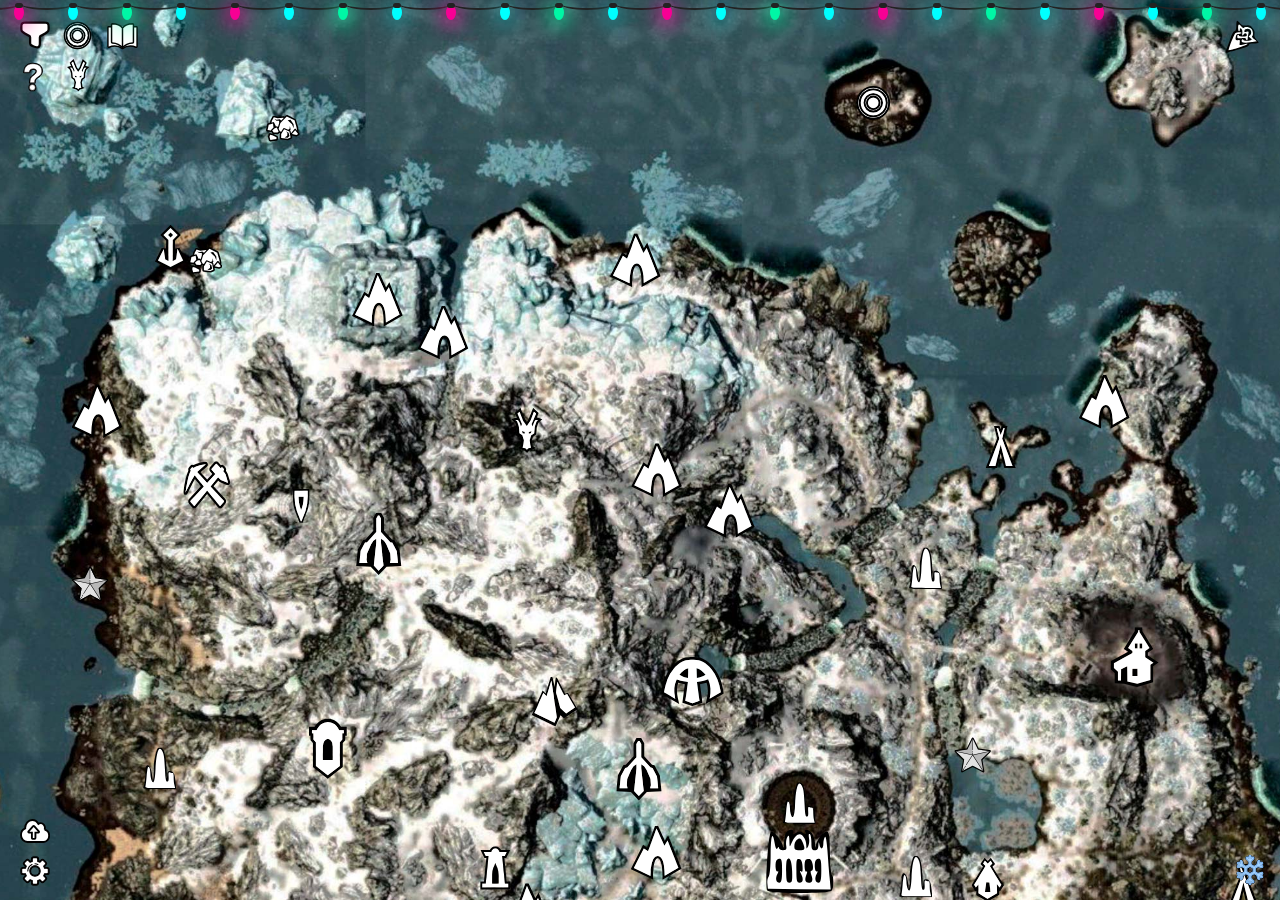
==== solstheim.html @ a3f0414f "." ====
<!DOCTYPE html>
<html lang="en">
	<head>
		<meta charset="UTF-8" />
		<meta name="viewport" content="width=device-width, initial-scale=1.0" />
		<title>RFAB map Solstheim</title>
		<link rel="icon" href="image/fvc/map4.svg" type="image/svg+xml" />
		<link href="style.css" rel="stylesheet" type="text/css" />
	</head>
	<body>
		<!-- GARLAND START -->
		<ul class="lightrope">
			<li></li>
			<li></li>
			<li></li>
			<li></li>
			<li></li>
			<li></li>
			<li></li>
			<li></li>
			<li></li>
			<li></li>
			<li></li>
			<li></li>
			<li></li>
			<li></li>
			<li></li>
			<li></li>
			<li></li>
			<li></li>
			<li></li>
			<li></li>
			<li></li>
			<li></li>
			<li></li>
			<li></li>
			<li></li>
			<li></li>
			<li></li>
			<li></li>
			<li></li>
			<li></li>
			<li></li>
			<li></li>
			<li></li>
			<li></li>
			<li></li>
			<li></li>
			<li></li>
			<li></li>
			<li></li>
			<li></li>
			<li></li>
			<li></li>
		</ul>
		<!-- GARLAND END -->

		<!-- MAP-LINK START -->
		<div class="map-link">
			<a href="index.html">
				<a href="index.html">
					<img src="image/ui/To_Skyrim_e.svg" />
				</a>
			</a>
		</div>
		<!-- MAP-LINK END -->

		<!-- FILTER START -->
		<div class="filter-wrap">
			<div class="filter-button close">
				<img src="image/ui/filterClose.svg" class="filter-close-icon" style="display: none" />
				<img src="image/ui/filterOpen.svg" class="filter-open-icon" style="display: none" />
			</div>
			<ul class="filter-list">
				<div class="filter-list-wrap">
					<li class="filter-item" data-filter-type-sols="stal">
						<img src="image/ui/lode.svg" />
					</li>
					<li class="filter-item filter-item--roc" data-filter-type-sols="roc">
						<img src="image/icon/Standing_Stones_e.svg" />
					</li>
					<li class="filter-item" data-filter-type-sols="book">
						<img src="image/ui/book.svg" />
					</li>
					<li class="filter-item" data-filter-type-sols="boss">
						<img src="image/ui/skull.svg" />
					</li>
				</div>
				<li class="filter-item" data-filter-type-sols="bandit">Бандиты <span lblue>30</span></li>
				<li class="filter-item" data-filter-type-sols="riek">Риклинги <span lblue>30</span></li>
				<li class="filter-item" data-filter-type-sols="ash">
					Порождения <br />пепла <span> <span lblue>30</span></span>
				</li>
				<li class="filter-item" data-filter-type-sols="magic">
					Маги<span> <span lblue>30</span>-<span lblue>40</span></span>
				</li>
				<li class="filter-item" data-filter-type-sols="dwemer">
					Двемеры <span> <span lblue>30</span>-<span lblue>40</span></span>
				</li>
				<li class="filter-item" data-filter-type-sols="draugry">
					Драугры <span> <span lblue>30</span>-<span lblue>50</span></span>
				</li>
				<li class="filter-item" data-filter-type-sols="priests">
					Драконьи <br />жрецы <span> <span lblue>50</span>-<span lblue>60</span></span>
				</li>
				<li class="filter-item" data-filter-type-sols="dragon">
					Драконы <span> <span lblue>60</span></span>
				</li>
				<div class="filter-list-wrap filter-list-wrap--bottom">
					<li class="filter-item" data-filter-type-sols="set"><img src="image/ui/set.svg" /></li>
					<li class="filter-item" data-filter-type-sols="word"><img src="image/ui/word.svg" /></li>
				</div>
			</ul>
		</div>
		<!-- FILTER END -->

		<!-- PATH START -->
		<div class="path-wrap">
			<div class="path-button close">
				<img src="image/icon/circle2.svg" class="path-close-icon" style="display: none" />
				<img src="image/icon/circle2_red.svg" class="path-open-icon" style="display: none" />
			</div>
			<ul class="path-list"></ul>
		</div>
		<!-- PATH END -->

		<!-- BOOKS START -->
		<div class="books-wrap">
			<div class="books-button close">
				<img src="image/ui/book.svg" class="books-close-icon" />
			</div>
			<div class="wrap-list">
				<ul class="books-list"></ul>
				<ul class="books-list-descr"></ul>
			</div>
		</div>
		<!-- BOOKS END -->

		<!-- DRAGON START -->
		<div class="dragon-wrap">
			<div class="dragon-button close">
				<img src="image/icon/Dragon.svg" class="dragon-close-icon" />
			</div>
			<div class="wrap-list">
				<ul class="dragon-list"></ul>
				<ul class="dragon-list-descr"></ul>
			</div>
		</div>
		<!-- DRAGON END -->

		<!-- ADD-PATH START -->
		<div class="add-path add-path--button">
			<img src="image/ui/drop_zone2.svg" class="icon-add-path" />
		</div>
		<div class="add-path add-path--modal">
			<div class="modal close">
				<h3 class="modal_title">Загрузить путь</h3>
				<div class="modal_drop-zone">
					<label>
						<input type="file" />
						<img src="image/ui/drop_zone.svg" class="icon-drop-zone" />
						<span class="zone-description"><span>Выберите фаил</span> или перетащите его сюда</span>
					</label>
				</div>
			</div>
			<div class="add-path_modal_bg"></div>
		</div>
		<!-- ADD-PATH END -->

		<!-- MODAL-QUESTION START -->
		<div class="link-video scale-icon">
			<img src="image/ui/question.svg" class="icon-link-video" />
		</div>
		<div class="modal-question close">
			<div class="modal-question-body">
				<ul class="features-list">
					<li class="features-list_items features-list_items--img">
						<h2><q llblue>Фильтры</q></h2>
						<div class="img-wrap">
							<span><img src="image/ui/dollar.svg" /><span>Социалка</span></span>
							<span><img src="image/ui/star.svg" /><span>Квесты</span></span>
							<span><img src="image/ui/bag.svg" /><span>Ценности</span></span>
							<span><img src="image/ui/skull.svg" /><span>Боссы</span></span>
							<span><img src="image/ui/Town.svg" /><span>Торговцы</span></span>
							<span><img src="image/ui/set.svg" /><span>Сеты</span></span>
							<span><img src="image/ui/bottle.svg" /><span>Превосходки</span></span>
							<span><img src="image/ui/word.svg" /><span>Крики</span></span>
							<span><img src="image/ui/lode.svg" /><span>Сталгрим</span></span>
							<span><img src="image/icon/Standing_Stones_e.svg" style="width: 25px" /><span>Камни</span></span>
							<span><img src="image/ui/book.svg" /><span>Книги</span></span>
						</div>
					</li>
					<li class="modal-question-title">Функции</li>
					<li class="features-list_items">
						<q llred>Отметить</q> зачищенные локации - <span white class="underline">двойной щелчок</span> или
						<span white class="underline">зажатие кнопки</span> мыши.
					</li>
					<li class="features-list_items">
						<q llblue>Копирование</q> заголовка, описания, координат, типа иконки и id через <span white class="underline">контекстное</span> меню
						локации.
					</li>
					<li class="features-list_items features-list_items--icon-big">
						<q llblue>Описание</q> всех видов драконов - иконка <img src="image/icon/Dragon.svg" /> (левый верхний угол карты).
					</li>
					<li class="features-list_items features-list_items--icon-small">
						<q llblue>Выбор</q> фильтра в меню <img src="image/ui/filterClose.svg" /> (левый верхний угол карты).
					</li>
					<li class="features-list_items features-list_items--icon-small">
						<q llgreen>Выбор</q> маршрута в меню <img src="image/icon/circle2.svg" /> (левый верхний угол карты).
					</li>
					<li class="features-list_items">
						<q llgreen>Создание</q> маршрута через <span white class="underline">контекстное</span> меню карты (правая кнопка мышки).
					</li>
					<li class="features-list_items">
						<q llgreen>Удаление</q> выбранного маршрута через <span white class="underline">контекстное</span> меню в списке маршрутов.
					</li>
					<li class="features-list_items">
						<q llgreen>Скачивание</q> файла выбранного маршрута через <span white class="underline">контекстное</span> меню в списке маршрутов.
					</li>
					<li class="features-list_items features-list_items--icon-small">
						<q llgreen>Загрузка</q> файла маршрута с помощью кнопки <img src="image/ui/drop_zone.svg" /> в нижнем углу карты.
					</li>
					<li class="features-list_items">
						<q red>Удаление</q> <span white class="underline">ВСЕХ</span> маршрутов или <span white class="underline">ВСЕХ</span> отмеченных локаций
						<span white class="underline">конкретной</span> карты через настройки.
					</li>
					<li class="features-list_items">
						<span white>Изменить</span> размер интерфейса можно с помощью масштабирования <span white class="underline">страницы браузера</span>.
					</li>
				</ul>
				<a class="button-link-video" href="https://youtu.be/_YOT0f5Ll2w" target="_blank" rel="noopener noreferrer">Видео инструкция</a>
				<span class="modal-question-report">
					<q lred>ВНИМАНИЕ</q>! Если вы обнаружите ошибки локаций, <br />
					то отправьте сообщение в дискорд "egor1496" или "hate1496".
					<a class="button-link-video" href="https://youtu.be/_YOT0f5Ll2w?t=84" target="_blank" rel="noopener noreferrer">Инструкция</a>
				</span>
			</div>
			<div class="modal-question-bg"></div>
		</div>
		<!-- MODAL-QUESTION END -->

		<!-- SETTINGS START -->
		<div class="settings scale-icon">
			<img src="image/ui/settings.svg" class="icon-settings" />
		</div>
		<div class="modal-settings close">
			<div class="modal-settings-body">
				<div class="modal-settings-title">Настройки</div>
				<div class="modal-settings-button">
					<button class="clear-path scale">Удалить ВСЕ маршруты Solstheim</button>
				</div>
				<div class="modal-settings-button">
					<button class="clear-clean scale">Очистить отметки локаций Solstheim</button>
				</div>
				<input type="checkbox" class="dev-mode" />
			</div>
			<div class="modal-settings-bg"></div>
		</div>
		<!-- SETTINGS END -->

		<!-- MODAL-MARKER START -->
		<div class="modal-marker modal-wrap close">
			<div class="modal">
				<div class="title"></div>
				<div class="description"></div>
				<div class="more-info">
					<ui class="list-info"> </ui>
				</div>
			</div>
		</div>
		<!-- MODAL-MARKER END -->

		<!-- ACCEPT-MODAL START -->
		<div class="accept-modal-wrap close">
			<div class="accept-modal">
				<button class="yes">Сохранить</button>
				<button class="no">Отменить</button>
			</div>
		</div>
		<!-- ACCEPT-MODAL END -->

		<!-- CONTEXT START -->
		<div class="context-wrap">
			<div class="context"></div>
		</div>
		<!-- CONTEXT END -->

		<!-- CANVAS START -->
		<div class="canvas-wrap"><canvas id="canvas" width="1160" height="550" data-type="solstheim"></canvas></div>
		<!-- CANVAS END -->

		<!-- DONAT START -->
		<div class="donat">
			<img src="image/ui/snow.svg" class="icon-donat" />
			<iframe
				class="frame close"
				src="https://yoomoney.ru/quickpay/fundraise/button?billNumber=1kHXGwOMYwE.231116&"
				width="180"
				height="50"
				frameborder="0"
				allowtransparency="true"
				scrolling="no"
			></iframe>
		</div>
		<!-- DONAT END -->
	</body>
	<script src="libs/jquery.js"></script>
	<script src="libs/jquery.mousewheel.min.js"></script>
	<script src="libs/fabric.js"></script>

	<script src="js/stats.js"></script>

	<script src="js/global.js"></script>

	<script src="js/utility/canvas.js"></script>
	<script src="js/utility/else.js"></script>

	<script src="js/handlerMarkers.js"></script>

	<script src="js/markers/markersSkyrim.js"></script>
	<script src="js/markers/pathSkyrim.js"></script>
	<script src="js/markers/markersSolstheim.js"></script>
	<script src="js/markers/pathSolstheim.js"></script>

	<script src="js/content/dragonList.js"></script>
	<script src="js/content/bookList.js"></script>

	<script src="js/modal/descriptionModal.js"></script>
	<script src="js/modal/contextModal.js"></script>
	<script src="js/modal/saveModal.js"></script>
	<script src="js/modal/loadPathModal.js"></script>

	<script src="js/createMarkers.js"></script>
	<script src="js/createPath.js"></script>
	<script src="js/createMap.js"></script>

	<script src="js/handlerContext.js"></script>
	<script src="js/ui.js"></script>
</html>
---- style.css ----
@-moz-keyframes spin {
  100% { -moz-transform: rotate(360deg); }
}
@-webkit-keyframes spin {
  100% { -webkit-transform: rotate(360deg); }
}
@keyframes spin {
  100% {
      -webkit-transform: rotate(360deg);
      transform: rotate(360deg);
  }
}

@font-face {
  font-family: 'Arimo-Regular';
  src: url(fonts/Arimo-Regular.ttf);
}

@font-face {
  font-family: 'Arimo-Medium';
  src: url(fonts/Arimo-Medium.ttf);
}

@font-face {
  font-family: 'Arimo-Italic';
  src: url(fonts/Arimo-Italic.ttf);
}

del {
	text-decoration: line-through;
	text-decoration-color: red;
}

.underline{
  text-decoration: underline;
}

[white] {
  color: rgb(255, 255, 255);
}

[red] {
  color: rgb(255, 69, 69);
}

[lred] {
  color: rgb(255, 81, 81);
}

[llred] {
  color: rgb(255, 161, 161);
}

[green] {
  color: rgb(97, 255, 73);
}

[llgreen] {
  color: rgb(177, 255, 165);
}

[blue] {
  color: rgb(60, 50, 255);
}

[lblue] {
  color: rgb(31, 180, 255);
}

[llblue] {
  color: rgb(139, 216, 255);
}

[yelow] {
  color: rgb(255, 240, 76);
}

[greenyelow] {
  color: rgb(146, 105, 44)
}

[orange] {
  color: rgb(255, 145, 0);
}

[grey] {
  color: rgb(160, 160, 160);
}

[purple] {
  color: rgb(244, 83, 255);
}

q::after{
  content: "";
}

q::before{
  content: "";
}

.scale-icon{
  transition: scale 0.1s;
}

.scale-icon:hover{
  cursor: pointer;
  transform: scale(1.1);
}

html {
  width: 100%;
  height: 100%;
  margin: 0;
  padding: 0;
  font-family: 'Arimo-Medium';
}

body {
  position: relative;
  width: 100%;
  height: 100%;
  margin: 0;
  padding: 0;
  color: white;
  background-color: rgb(33, 33, 33);
  overflow: hidden ;
}

.canvas-wrap {
  z-index: 10;
  position: fixed;
  left: 50%;
  top: 50%;
  transform: translate(-50%, -50%);
}

.canvas-wrap:after{
  content: 'ctrl and +, ctrl and r';
  position: absolute;
  left: 0px;
  top: -50px;
  display: block;
  color:  #646869;
}

/* modal-marker START */
.modal-marker.modal-wrap {
  z-index: 50;
  position: fixed;
  left: -500px;
  top: -500px;
  transition: 0.2s opacity;
  opacity: 1;
}

.modal-marker .modal-wrap.close {
  opacity: 0;
}

.modal-marker .modal {
  max-width: 400px;
  width: max-content;
  padding: 5px;
  background-color: rgba(0, 0, 0, 0.8);
  border-radius: 5px;
  border: 2px solid #929292;
}

.modal-marker .modal img{
  display: block;
  width: 100%;
  margin: 10 auto;
  margin-top: 10px;
}

.modal-marker .title {
  font-size: 22px;
  font-family: 'Arimo-Medium';
}

.modal-marker .description {
  font-size: 18px;
  font-family: 'Arimo-Regular';
}

.modal-marker .list-info {
  margin: 0;
  padding: 0;
  list-style-type: none;
}

.modal-marker .item-info {
  font-size: 18px;
  font-family: 'Arimo-Italic';
}
/* modal-marker END */

/* filter START */
.filter-wrap{
  z-index: 50;
  position: fixed;
  top: 20px;
  left: 20px;
}

.filter-button{
  width: 30px;
  height: 30px;
  transition: scale;
}

.filter-button:hover{
  cursor: pointer;
  transform: scale(1.1);
}

.filter-button.close + .filter-list{
  display: none;
}

.filter-button img{
  width: 30px;
}

.filter-list{
  position: absolute;
  z-index: 31;
  left: 3px;
  top: 33px;
  width: 145px;
  margin: 0;
  padding: 0;
  list-style: none;
  border: 2px solid #929292;
  border-radius: 5px;
  background-color: rgba(0, 0, 0, 0.8);
}

.filter-list img{
  width: 25px;
}

.filter-list [data-filter-type-sky="trade"] img{
  width: 22px;
}

.filter-list [data-filter-type-sky="set"] img{
  width: 24px;
}

.filter-list [data-filter-type-sky="word"] img{
  width: 26px;
}

.filter-list-wrap{
  display: flex;
  justify-content: space-around;
}

.filter-list-wrap .filter-item{
  width: 30px;
  justify-content: center;
  padding: 5px 3px;
}

.filter-item{
  display: flex;
  justify-content: space-between;
  align-items: center;
  padding: 5px 10px;
}

.filter-item--active{
  background-color: #515151;
}

.filter-item:hover{
  cursor: pointer;
  background-color: #515151;
}

.filter-item--roc img{
  width: 19px;
}
/* filter END */

/* path START */
.path-wrap{
  z-index: 50;
  position: fixed;
  top: 18px;
  left: 60px;
}

.path-button{
  width: 30px;
  height: 30px;
  transform: translate(2px, 2px);
}

.path-button.close + .path-list{
  display: none;
}

.path-button img{
  width: 35px;
  transform: translate(-2px, -2px);
  transition: scale;
}

.path-button img:hover{
  cursor: pointer;
  transform: scale(1.1) translate(-2px, -2px);
}

.path-list{
  position: absolute;
  z-index: 21;
  left: 35px;
  top: 3px;
  display: flex;
  justify-content: center;
  align-items: center;
  margin: 0;
  padding: 0;
  list-style: none;
  border: 2px solid #929292;
  border-radius: 5px;
  background-color: rgba(0, 0, 0, 0.8);
}

.path-item{
  padding: 5px 10px;
}

.path-item--active{
  background-color: #515151;
}

.path-item:hover{
  cursor: pointer;
  background-color: #515151;
}
/* path END */

/* books START */
.books-wrap{
  z-index: 50;
  position: fixed;
  top: 18px;
  left: 105px;
}

.books-button{
  width: 30px;
  height: 30px;
  transform: translate(2px, 2px);
}

.books-button.disable{
  display: none;
}

.books-button.close + .wrap-list{
  display: none;
}

.books-button img{
  width: 35px;
  transform: translate(-2px, -2px);
  transition: scale;
}

.books-button img:hover{
  cursor: pointer;
  transform: scale(1.1) translate(-2px, -2px);
}

.books-wrap .wrap-list{
  position: absolute;
  z-index: 21;
  left: 38px;
  top: 3px;
  display: flex;
  flex-direction: column;
  justify-content: center;
  align-items: center;
}

.books-list{
  width: 265px;
  margin: 0;
  padding: 0;
  list-style: none;
  border: 2px solid #929292;
  border-radius: 5px;
  background-color: rgba(0, 0, 0, 0.8);
}

.books-list-descr{
  position: absolute;
  left: calc(100% + 5px);
  top: 0px;
  width: 265px;
  margin: 0;
  padding: 0;
  list-style: none;
}

.books-wrap .descr-item{
  position: absolute;
  left: 0;
  top: 0;
  padding: 5px 10px;
  border: 2px solid #929292;
  border-radius: 5px;
  background-color: rgba(0, 0, 0, 0.8);
  opacity: 0;
  transition: opacity 0.2s;
}

.books-wrap .descr-item--active{
  opacity: 1;
}

.books-item{
  padding: 5px 10px;
}

.books-item--active{
  background-color: #515151;
}

.books-item:hover{
  cursor: pointer;
  background-color: #515151;
}

.books-list-descr .title{
  font-size: 20px;
  text-align: center;
  font-family: 'Arimo-Italic';
  color: rgb(244, 83, 255);
}

.books-list-descr .descr{
  margin-top: 5px;
}

.books-list-descr .descr--mirak{
  width: 500px;
}

.books-list-descr .sec-desrc{
  font-size: 14px;
  color: rgb(217, 217, 217);
}

.books-list-descr .loot{
  display: flex;
  justify-content: center;
  align-items: center;
  flex-direction: column;
  font-family: 'Arimo-Italic';
  padding: 5px;
}

.books-list-descr .loot > div{
  text-align: center;
}
/* books END */

/* dragon START */
.dragon-wrap{
  z-index: 49;
  position: fixed;
  top: 59px;
  left: 67px;
}

.dragon-button{
  width: 30px;
  height: 30px;
  transform: translate(2px, 2px);
}

.dragon-button.disable{
  display: none;
}

.dragon-button.close + .wrap-list{
  display: none;
}

.dragon-button img{
  width: 23px;
  transform: translate(-2px, -2px);
  transition: scale;
}

.dragon-button img:hover{
  cursor: pointer;
  transform: scale(1.1) translate(-2px, -2px);
}

.dragon-wrap .wrap-list{
  position: absolute;
  z-index: 21;
  left: 27px;
  top: 0px;
  display: flex;
  flex-direction: column;
  justify-content: center;
  align-items: center;
}

.dragon-list{
  width: 197px;
  margin: 0;
  padding: 0;
  list-style: none;
  border: 2px solid #929292;
  border-radius: 5px;
  background-color: rgba(0, 0, 0, 0.8);
}

.dragon-wrap .dragon-stats-list{
  margin: 0;
  padding: 0;
  list-style: none;
}
.dragon-wrap .dragon-stats-item{
  display: flex;
  justify-content: center;
  gap: 10px;
}

.dragon-wrap .dragon-stats-item--key{
  margin-top: 10px;
}

.dragon-wrap .stats-wrap{
  display: flex;
  flex-direction: column;
  justify-content: center;
  align-items:center
}

.dragon-list-descr{
  position: absolute;
  left: calc(100% + 5px);
  top: 0px;
  width: 350px;
  margin: 0;
  padding: 0;
  list-style: none;
}

.dragon-wrap .descr-item{
  position: absolute;
  left: 0;
  top: 0;
  padding: 5px 10px;
  border: 2px solid #929292;
  border-radius: 5px;
  background-color: rgba(0, 0, 0, 0.8);
  opacity: 0;
}

.dragon-wrap .descr-item--active{
  opacity: 1;
}

.dragon-item{
  padding: 5px 10px;
}

.dragon-item--active{
  background-color: #515151;
}

.dragon-item:hover{
  cursor: pointer;
  background-color: #515151;
}

.dragon-list-descr .title{
  font-size: 20px;
  text-align: center;
  font-family: 'Arimo-Italic';
}

.dragon-list-descr .descr{
  margin-top: 5px;
}

.dragon-list-descr .sec-desrc{
  font-size: 16px;
  color: rgb(237, 237, 237);
}

.dragon-list-descr .loot{
  display: flex;
  justify-content: center;
  align-items: center;
  flex-direction: column;
  font-family: 'Arimo-Italic';
  padding: 5px;
}

.dragon-list-descr .loot > div{
  text-align: center;
}
/* dragon END */

/* context START */
.context-wrap{
  z-index: 50;
  position: fixed;
  left: -500px;
  top: -500px;
  border-radius: 5px;
  border: 2px solid #929292;
  background-color: rgba(0, 0, 0, 0.8);
}

/* .context{

} */

.context-item{
  padding: 3px 10px;
  padding-top: 5px;
}

.context-item:hover{
  cursor: pointer;
  background-color: #515151;
}

.context-item-wrap .context-item{
  display: flex;
  align-items: center;
}

.context-item-wrap{
  display: flex;
  justify-content: space-between;
}

.context-item-wrap img{
  width: 20px;
}

.context-item-wrap .knot{
  width: 10px;
}

.context-item-wrap .decor-line{
  width: 10px;
  height: 2px;
  background-color: #2cf704;
  margin-right: -3px;
}
/* context END */

/* accept START */
.accept-modal-wrap {
  position: fixed;
  z-index: 30;
  left: 50%;
  top: 20px;
  transform: translateX(-50%);
  display: flex;
  justify-content: center;
  width: 180px;
  transition: top, 0.2s;
}

.accept-modal-wrap.close{
  top: -100px;
}

/* .accept-modal{} */

.accept-modal button{
  background-color: transparent;
  border: none;
  padding: 4px 8px;
  border-radius: 5px;
  border: 2px solid #929292;
  background-color: rgba(0, 0, 0, 0.8);
  transition: scale;
}

.accept-modal button:hover{
  cursor: pointer;
  background-color: rgba(12, 12, 12, 0.547);
  transform: scale(1.05);
}

.accept-modal .yes{
 color: rgb(97, 255, 73);
}

.accept-modal .no{
 color: white;
}
/* accept END */

/* map-link START */
.map-link{
  position: relative;
  z-index: 30;
  top: 20px;
  width: 200px;
  left: calc(100% - 55px);
}

.map-link a{
  text-decoration: none;
  color: white;
  font-size: 30px;
}

.map-link img{
  width: 35px;
  transition: scale;
}

.map-link img:hover{
  transform: scale(1.1);
}

.map-link .rotate{
  transform: rotate(180deg);
}

.map-link .rotate:hover{
  transform: scale(1.1) rotate(180deg);
}
/* map-link END */

/* DROP ZONE START */
.add-path--button{
  z-index: 45;
  position: fixed;
  bottom: 53px;
  left: 20px;
}

.add-path--button .icon-add-path{
  position: relative;
  width: 30px;
  transition: scale;
}

.add-path--button .icon-add-path:hover{
  cursor: pointer;
  transform: scale(1.1);
}

.add-path--modal .modal {
  position: fixed;
  z-index: 40;
  left: 50%;
  top: 50%;
  transform: translate(-50%, -50%);
  width: 400px;
  padding: 10px;
  border: 2px solid #929292;
  border-radius: 5px;
  background-color: rgba(0, 0, 0, 0.8);
  opacity: 1;
  transition: opacity 0.4s;
}

.add-path_modal_bg{
  position: fixed;
  z-index: 35;
  left: 0;
  top: 0;
  width: 100%;
  height: 100%;
  background-color: rgba(0, 0, 0, 0.5);
  opacity: 1;
  transition: opacity 0.4s;
}

.add-path--modal .modal input{
  display: none;
}

.add-path--modal .modal.close,
.add-path--modal .modal.close + .add-path_modal_bg{
  left: -110%;
  opacity: 0;
  transition: opacity 0.4s, left 0s 0.4s;
}

.add-path--modal .modal_title{
  margin: 0;
}

.add-path--modal .modal_drop-zone{
  margin: 10px;
  margin-top: 15px;
  border: 4px dashed #929292;
  border-radius: 5px;
}

.add-path--modal .modal_drop-zone label{
  display: flex;
  flex-direction: column;
  justify-content: center;
  align-items: center;
  padding: 20px;
}

.add-path--modal .modal_drop-zone label:hover{
  cursor: pointer;
}

.add-path--modal .icon-drop-zone{
  width: 50px;
  margin-bottom: 20px;
}

.add-path--modal .zone-description span{
  text-decoration: underline;
}
/* DROP ZONE END */

/* DONAT START */
.donat{
  position: fixed;
  z-index: 40;
  right: 0;
  bottom: 0;
  height: 50px;
  width: 0;
}

.donat.close{
  width: 180px;
}


.donat .frame{
  position: absolute;
  opacity: 1;
  top: 3px;
  transition: top 0.5s, opacity 0.7s;
}

.donat .frame.close{
  top: 100px;
  opacity: 0;
}

.donat img{
  position: absolute;
  top: 5px;
  right: 15px;
  width: 30px;
  transition: scale;
  animation:spin 10s linear infinite;
}

.donat img:hover{
  cursor: pointer;
  transform: scale(1.1);
}

.donat img:active{
  cursor: pointer;
  transform: scale(1);
}
/* DONAT END */

/* LINK_VIDEO START */
.link-video{
  position: fixed;
  z-index: 41;
  top: 62px;
  left: 18px;
}

.link-video img{
  width: 30px;
}
/* LINK_VIDEO END */

/* SETTINGS START */
.settings{
  position: fixed;
  z-index: 45;
  bottom: 10px;
  left: 20px;
}

.settings img{
  width: 30px;
}
/* SETTINGS END */

/* SETTINGS-MODAL END */
.modal-settings{
  position: fixed;
  z-index: 40;
  top: 0;
  left: 0;
  width: 100%;
  height: 100%;
  display: flex;
  justify-content: space-around;
  align-items: center;
  opacity: 1;
  transition: opacity 0.4s;
}

.modal-settings.close{
  opacity: 0;
  left: -110%;
  transition: opacity 0.4s, left 0s 0.4s;
}

.modal-settings-body{
  position: relative;
  z-index: 40;
  display: flex;
  flex-direction: column;
  align-items: center;
  /* height: 200px; */
  padding: 20px;
  border: 2px solid #929292;
  border-radius: 5px;
  background-color: rgba(0, 0, 0, 0.8);
}

.modal-settings-title{
  font-size: 30px;
  margin-bottom: 20px;
}

.modal-settings button{
  padding: 5px 10px;
  margin-bottom: 10px;
  border: 2px solid #ff1919;
  border-radius: 5px;
  color: white;
  background-color: rgba(0, 0, 0, 0.8);
  transition: transform 0.05s;
}

.modal-settings button:hover{
  cursor: pointer;
  transform: scale(1.03);
}

.modal-settings-bg{
  position: absolute;
  z-index: 35;
  width: 100%;
  height: 100%;
  background-color: rgba(0, 0, 0, 0.5);
}

.dev-mode{
  position: absolute;
  bottom: 0;
  left: 0;
  display: flex;
  color:#515151
}

.dev-mode input{
  background-color:rgb(33, 33, 33)
}
/* SETTINGS-MODAL START */

/* QUESTION-MODAL END */
.modal-question h2{
  margin: 0;
}

.modal-question{
  position: fixed;
  z-index: 40;
  top: 0;
  left: 0;
  width: 100%;
  height: 100%;
  display: flex;
  justify-content: space-around;
  align-items: center;
  opacity: 1;
  transition: opacity 0.4s;
}

.modal-question.close{
  opacity: 0;
  left: -110%;
  transition: opacity 0.4s, left 0s 0.4s;
}

.modal-question-body{
  z-index: 40;
  display: flex;
  flex-direction: column;
  justify-content: space-around;
  align-items: center;
  padding: 15px;
  padding-top: 5px;
  color: rgb(231, 231, 231);
  border: 2px solid #929292;
  border-radius: 5px;
  background-color: rgba(0, 0, 0, 0.8);
}

.modal-question .features-list{
  margin-top: 0;
  padding: 0;
  list-style-type: none;
}
.modal-question .features-list_items{
  margin-bottom: 5px;
}

.modal-question .features-list_items--img{
  display: flex;
  flex-direction: column;
  justify-content: center;
  align-items: center;
  gap: 5px;
  margin: 10px 0;
}

.modal-question .features-list_items--img img{
  width: 30px;
}

.modal-question .features-list_items--icon-big img{
  margin: -10px 0px;
  width: 20px;
}

.modal-question .features-list_items--icon-small img{
  margin: -5px 0px;
  width: 25px;
}

.modal-question .features-list_items .img-wrap{
  display: flex;
  gap: 10px;
}

.modal-question .features-list_items .img-wrap > span{
  display: flex;
  flex-direction: column;
  justify-content: flex-end;
  align-items: center;

}

.modal-question-title{
  margin-top: 20px;
  margin-bottom: 10px;
  font-size: 1.4em;
  font-weight: bold;
}

.modal-question .modal-question-report{
  position: relative;
  margin-top: 10px;
  transform: translateX(-50px);
}

.modal-question .modal-question-report a{
  position: absolute;
  right: -120px;
  top: 4px;
}

.modal-question .button-link-video{
  text-decoration: none;
  font-style: 30px;
  padding: 5px 10px;
  border: 2px solid rgb(97, 255, 73);
  border-radius: 5px;
  color: white;
  background-color: rgba(0, 0, 0, 0.8);
  transition: transform 0.05s;
}

.modal-question .button-link-video:hover{
  transform: scale(1.1);
}

.modal-question-bg{
  position: absolute;
  z-index: 35;
  width: 100%;
  height: 100%;
  background-color: rgba(0, 0, 0, 0.678);
}
/* QUESTION-MODAL START */

/* stats START */
.stats-dom{
  position: fixed;
  top: 10px;
  left: 50%;
  transform: translateX(-50%);
  display: none;
  cursor: pointer;
  z-index: 10000;
}

.stats-dom.open{
  display: flex;
  gap: 10px;
}

.stats-dom canvas{
  width: 100px;
  display: block;
}
/* stats END */

/* GARLAND START */
.lightrope {
  text-align: center;
  white-space: nowrap;
  overflow: hidden;
  position: absolute;
  z-index: 1000;
  margin: -15px 0 0 0;
  padding: 0;
  pointer-events: none;
  width: 100%;
}
.lightrope li {
  position: relative;
  -webkit-animation-fill-mode: both;
          animation-fill-mode: both;
  -webkit-animation-iteration-count: infinite;
          animation-iteration-count: infinite;
  list-style: none;
  margin: 0;
  padding: 0;
  display: block;
  width: 10px;
  height: 15px;
  border-radius: 50%;
  margin: 20px;
  display: inline-block;
  background: #00f7a5;
  box-shadow: 0px 2.5px 20px 3px #00f7a5;
  -webkit-animation-name: flash-1;
          animation-name: flash-1;
  -webkit-animation-duration: 2s;
          animation-duration: 2s;
}
.lightrope li:nth-child(2n+1) {
  background: aqua;
  box-shadow: 0px 2.5px 20px 3px rgba(0, 255, 255, 0.5);
  -webkit-animation-name: flash-2;
          animation-name: flash-2;
  -webkit-animation-duration: 0.4s;
          animation-duration: 0.4s;
}
.lightrope li:nth-child(4n+2) {
  background: #f70094;
  box-shadow: 0px 2.5px 20px 3px #f70094;
  -webkit-animation-name: flash-3;
          animation-name: flash-3;
  -webkit-animation-duration: 1.1s;
          animation-duration: 1.1s;
}
.lightrope li:nth-child(odd) {
  -webkit-animation-duration: 1.8s;
          animation-duration: 1.8s;
}
.lightrope li:nth-child(3n+1) {
  -webkit-animation-duration: 1.4s;
          animation-duration: 1.4s;
}
.lightrope li:before {
  content: "";
  position: absolute;
  background: #222;
  width: 8px;
  height: 5px;
  border-radius: 3px;
  top: -2.5px;
  left: 1px;
}
.lightrope li:after {
  content: "";
  top: -7.5px;
  left: 7px;
  position: absolute;
  width: 52px;
  height: 10px;
  border-bottom: solid #222 2px;
  border-radius: 50%;
}
.lightrope li:last-child:after {
  content: none;
}
.lightrope li:first-child {
  margin-left: -40px;
}

@-webkit-keyframes flash-1 {
  0%, 100% {
    background: #00f7a5;
    box-shadow: 0px 2.5px 20px 3px #00f7a5;
  }
  50% {
    background: rgba(0, 247, 165, 0.4);
    box-shadow: 0px 2.5px 20px 3px rgba(0, 247, 165, 0.2);
  }
}

@keyframes flash-1 {
  0%, 100% {
    background: #00f7a5;
    box-shadow: 0px 2.5px 20px 3px #00f7a5;
  }
  50% {
    background: rgba(0, 247, 165, 0.4);
    box-shadow: 0px 2.5px 20px 3px rgba(0, 247, 165, 0.2);
  }
}
@-webkit-keyframes flash-2 {
  0%, 100% {
    background: aqua;
    box-shadow: 0px 2.5px 20px 3px aqua;
  }
  50% {
    background: rgba(0, 255, 255, 0.4);
    box-shadow: 0px 2.5px 20px 3px rgba(0, 255, 255, 0.2);
  }
}
@keyframes flash-2 {
  0%, 100% {
    background: aqua;
    box-shadow: 0px 2.5px 20px 3px aqua;
  }
  50% {
    background: rgba(0, 255, 255, 0.4);
    box-shadow: 0px 2.5px 20px 3px rgba(0, 255, 255, 0.2);
  }
}
@-webkit-keyframes flash-3 {
  0%, 100% {
    background: #f70094;
    box-shadow: 0px 2.5px 20px 3px #f70094;
  }
  50% {
    background: rgba(247, 0, 148, 0.4);
    box-shadow: 0px 2.5px 20px 3px rgba(247, 0, 148, 0.2);
  }
}
@keyframes flash-3 {
  0%, 100% {
    background: #f70094;
    box-shadow: 0px 2.5px 20px 3px #f70094;
  }
  50% {
    background: rgba(247, 0, 148, 0.4);
    box-shadow: 0px 2.5px 20px 3px rgba(247, 0, 148, 0.2);
  }
}

/* GARlAND END */
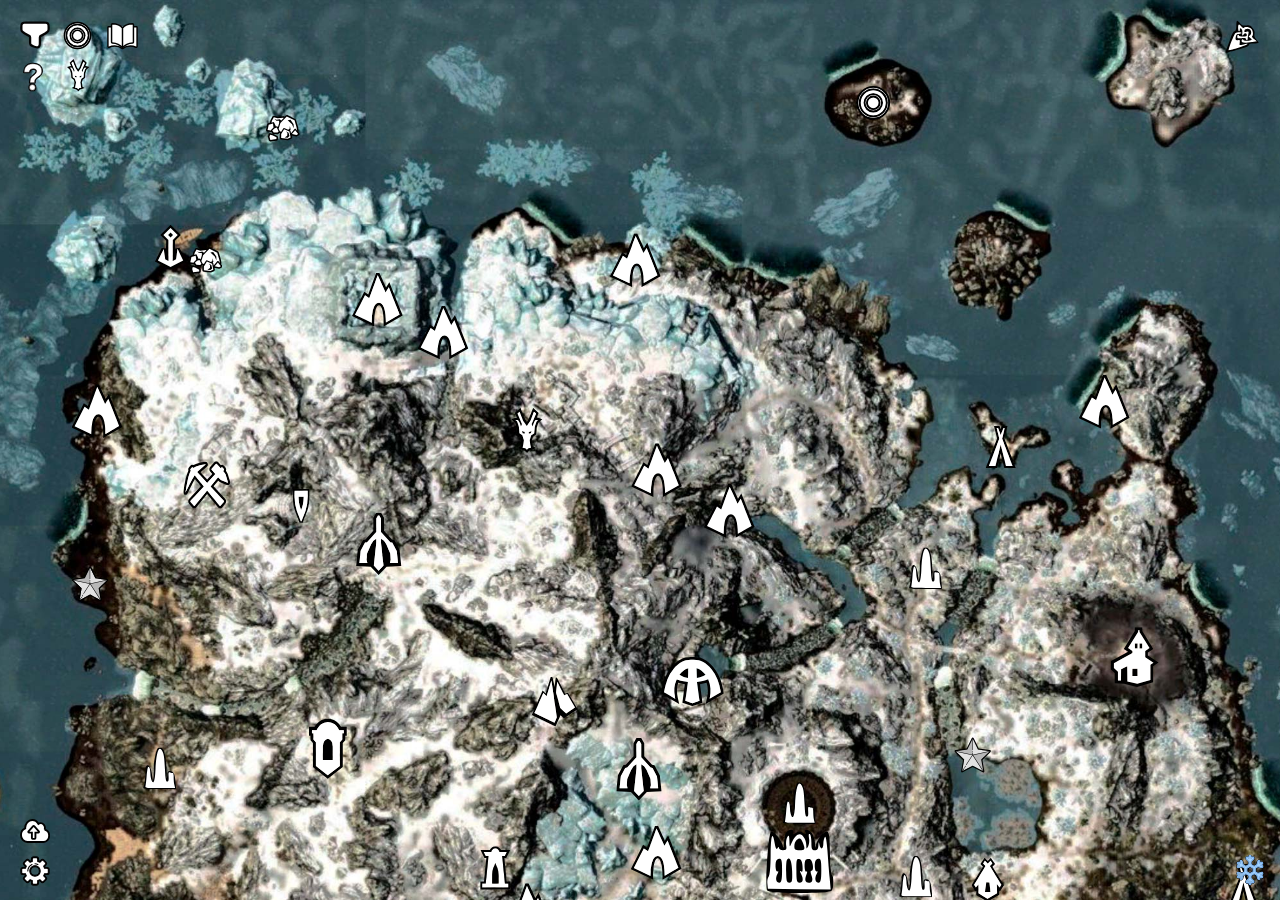
==== commit e68e31df: "f" ====
--- a/solstheim.html
+++ b/solstheim.html
@@ -73,42 +73,83 @@
 			</div>
 			<ul class="filter-list">
 				<div class="filter-list-wrap">
-					<li class="filter-item" data-filter-type-sols="stal">
+					<li class="filter-item filter-item--icon" data-filter-type-sols="stal">
 						<img src="image/ui/lode.svg" />
 					</li>
-					<li class="filter-item filter-item--roc" data-filter-type-sols="roc">
+					<li class="filter-item filter-item--icon filter-item--roc" data-filter-type-sols="roc">
 						<img src="image/icon/Standing_Stones_e.svg" />
 					</li>
-					<li class="filter-item" data-filter-type-sols="book">
+					<li class="filter-item filter-item--icon" data-filter-type-sols="book">
 						<img src="image/ui/book.svg" />
 					</li>
-					<li class="filter-item" data-filter-type-sols="boss">
-						<img src="image/ui/skull.svg" />
-					</li>
-				</div>
-				<li class="filter-item" data-filter-type-sols="bandit">Бандиты <span lblue>30</span></li>
-				<li class="filter-item" data-filter-type-sols="riek">Риклинги <span lblue>30</span></li>
-				<li class="filter-item" data-filter-type-sols="ash">
-					Порождения <br />пепла <span> <span lblue>30</span></span>
-				</li>
-				<li class="filter-item" data-filter-type-sols="magic">
-					Маги<span> <span lblue>30</span>-<span lblue>40</span></span>
-				</li>
-				<li class="filter-item" data-filter-type-sols="dwemer">
-					Двемеры <span> <span lblue>30</span>-<span lblue>40</span></span>
-				</li>
-				<li class="filter-item" data-filter-type-sols="draugry">
-					Драугры <span> <span lblue>30</span>-<span lblue>50</span></span>
-				</li>
-				<li class="filter-item" data-filter-type-sols="priests">
-					Драконьи <br />жрецы <span> <span lblue>50</span>-<span lblue>60</span></span>
-				</li>
-				<li class="filter-item" data-filter-type-sols="dragon">
-					Драконы <span> <span lblue>60</span></span>
+				</div>
+				<li class="filter-item">
+					<div class="filter-item_inner" data-filter-type-sols="riek">
+						<div class="filter-item_text">Риклинги</div>
+						<div class="filter-item_lvl"><q lblue>30</q></div>
+					</div>
+					<!-- <div class="filter-item_icon" data-filter-type-sols="rB">
+						<img src="image/ui/skull.svg" />
+					</div> -->
+				</li>
+				<li class="filter-item">
+					<div class="filter-item_inner" data-filter-type-sols="ash">
+						<div class="filter-item_text">Порождения <br />пепла</div>
+						<div class="filter-item_lvl"><q lblue>30</q></div>
+					</div>
+					<!-- <div class="filter-item_icon" data-filter-type-sols="asB">
+						<img src="image/ui/skull.svg" />
+					</div> -->
+				</li>
+				<li class="filter-item">
+					<div class="filter-item_inner" data-filter-type-sols="bandit">
+						<div class="filter-item_text">Бандиты</div>
+						<div class="filter-item_lvl"><q lblue>30</q></div>
+					</div>
+					<div class="filter-item_icon" data-filter-type-sols="bB">
+						<img src="image/ui/skull.svg" />
+					</div>
+				</li>
+				<li class="filter-item">
+					<div class="filter-item_inner" data-filter-type-sols="magic">
+						<div class="filter-item_text">Маги</div>
+						<div class="filter-item_lvl"><q lblue>40</q></div>
+					</div>
+					<div class="filter-item_icon" data-filter-type-sols="mB">
+						<img src="image/ui/skull.svg" />
+					</div>
+				</li>
+				<li class="filter-item">
+					<div class="filter-item_inner" data-filter-type-sols="dwemer">
+						<div class="filter-item_text">Двемеры</div>
+						<div class="filter-item_lvl"><q lblue>40</q>-<q lblue>50</q></div>
+					</div>
+					<div class="filter-item_icon" data-filter-type-sols="dwB">
+						<img src="image/ui/skull.svg" />
+					</div>
+				</li>
+				<li class="filter-item">
+					<div class="filter-item_inner" data-filter-type-sols="draugry">
+						<div class="filter-item_text">Драугры</div>
+						<div class="filter-item_lvl"><q lblue>45</q>-<q lblue>50</q></div>
+					</div>
+					<div class="filter-item_icon" data-filter-type-sols="drB">
+						<img src="image/ui/skull.svg" />
+					</div>
+				</li>
+				<li class="filter-item">
+					<div class="filter-item_inner" data-filter-type-sols="dragon">
+						<div class="filter-item_text">Драконы</div>
+						<div class="filter-item_lvl"><q lblue>50</q>-<q lblue>60</q></div>
+					</div>
+					<div class="filter-item_icon" data-filter-type-sols="dragonB">
+						<img src="image/ui/skull.svg" />
+					</div>
 				</li>
 				<div class="filter-list-wrap filter-list-wrap--bottom">
-					<li class="filter-item" data-filter-type-sols="set"><img src="image/ui/set.svg" /></li>
-					<li class="filter-item" data-filter-type-sols="word"><img src="image/ui/word.svg" /></li>
+					<li class="filter-item filter-item--icon" data-filter-type-sols="priest"><img src="image/ui/priest.svg" /></li>
+					<li class="filter-item filter-item--icon" data-filter-type-sols="set"><img src="image/ui/set.svg" /></li>
+					<li class="filter-item filter-item--icon" data-filter-type-sols="word"><img src="image/ui/word.svg" /></li>
 				</div>
 			</ul>
 		</div>
@@ -252,7 +293,36 @@
 				<div class="modal-settings-button">
 					<button class="clear-clean scale">Очистить отметки локаций Solstheim</button>
 				</div>
-				<input type="checkbox" class="dev-mode" />
+				<div class="modal-settings-select-fps">
+					<div class="input-description">
+						Ограничить фпс при движении по карте <br />
+						(для снижения нагрузки на процессор)
+					</div>
+					<label class="input-label" data-fps="200">
+						<input type="checkbox" class="input-fps" />
+						5-fps
+					</label>
+					<label class="input-label" data-fps="66">
+						<input type="checkbox" class="input-fps" />
+						15-fps
+					</label>
+					<label class="input-label" data-fps="33">
+						<input type="checkbox" class="input-fps" />
+						30-fps
+					</label>
+					<label class="input-label" data-fps="16">
+						<input type="checkbox" class="input-fps" />
+						60-fps
+					</label>
+					<label class="input-label" data-fps="13">
+						<input type="checkbox" class="input-fps" />
+						75-fps
+					</label>
+				</div>
+				<label class="input-label">
+					Производительность.
+					<input type="checkbox" class="dev-mode" />
+				</label>
 			</div>
 			<div class="modal-settings-bg"></div>
 		</div>
--- a/style.css
+++ b/style.css
@@ -228,7 +228,6 @@
   z-index: 31;
   left: 3px;
   top: 33px;
-  width: 145px;
   margin: 0;
   padding: 0;
   list-style: none;
@@ -261,21 +260,58 @@
 .filter-list-wrap .filter-item{
   width: 30px;
   justify-content: center;
-  padding: 5px 3px;
 }
 
 .filter-item{
   display: flex;
-  justify-content: space-between;
-  align-items: center;
-  padding: 5px 10px;
 }
 
 .filter-item--active{
   background-color: #515151;
 }
 
-.filter-item:hover{
+.filter-item--icon{
+  padding: 5px 5px;
+}
+
+.filter-item--icon:hover{
+  cursor: pointer;
+  background-color: #515151;
+}
+
+.filter-item_inner{
+  display: flex;
+  justify-content: space-between;
+  align-items: center;
+  flex-grow: 1;
+  gap: 5px;
+  padding: 5px 10px;
+}
+
+.filter-item_inner:hover{
+  cursor: pointer;
+  background-color: #515151;
+}
+
+.filter-item_text{
+}
+
+.filter-item_lvl{
+  display: flex;
+}
+
+.filter-item_icon{
+  display: flex;
+  align-items: center;
+  justify-content: center;
+}
+
+.filter-item_icon img{
+  width: 20px;
+  padding: 5px 5px;
+}
+
+.filter-item_icon:hover{
   cursor: pointer;
   background-color: #515151;
 }
@@ -967,6 +1003,45 @@
   background-color: rgba(0, 0, 0, 0.5);
 }
 
+.modal-settings .modal-settings-select-fps{
+  margin-bottom: 20px;
+}
+
+.modal-settings input{
+  display: none;
+}
+
+.modal-settings .input-description{
+  margin-bottom: 10px;
+}
+
+.modal-settings .input-label{
+  display: inline-flex;
+  justify-content: center;
+  margin-right: 5px;
+  padding: 3px 5px;
+  border: 2px solid silver;
+  border-radius: 4px;
+  transition: transform 0.1s;
+}
+
+.modal-settings .input-label:hover{
+  cursor: pointer;
+  transform: scale(1.05);
+  color: rgb(50, 187, 255);
+  border: 2px solid rgb(50, 187, 255);
+}
+
+
+.modal-settings .input-label--active{
+  color: rgb(79, 255, 52);
+  border: 2px solid rgb(79, 255, 52);
+}
+
+.modal-settings .input-fps{
+
+}
+
 .dev-mode{
   position: absolute;
   bottom: 0;
@@ -1131,6 +1206,7 @@
 
 /* GARLAND START */
 .lightrope {
+  display: none;
   text-align: center;
   white-space: nowrap;
   overflow: hidden;
@@ -1143,10 +1219,10 @@
 }
 .lightrope li {
   position: relative;
-  -webkit-animation-fill-mode: both;
-          animation-fill-mode: both;
-  -webkit-animation-iteration-count: infinite;
-          animation-iteration-count: infinite;
+  /* -webkit-animation-fill-mode: both; */
+          /* animation-fill-mode: both; */
+  /* -webkit-animation-iteration-count: infinite; */
+          /* animation-iteration-count: infinite; */
   list-style: none;
   margin: 0;
   padding: 0;
@@ -1158,34 +1234,34 @@
   display: inline-block;
   background: #00f7a5;
   box-shadow: 0px 2.5px 20px 3px #00f7a5;
-  -webkit-animation-name: flash-1;
-          animation-name: flash-1;
-  -webkit-animation-duration: 2s;
-          animation-duration: 2s;
+  /* -webkit-animation-name: flash-1; */
+          /* animation-name: flash-1; */
+  /* -webkit-animation-duration: 2s; */
+          /* animation-duration: 2s; */
 }
 .lightrope li:nth-child(2n+1) {
   background: aqua;
   box-shadow: 0px 2.5px 20px 3px rgba(0, 255, 255, 0.5);
-  -webkit-animation-name: flash-2;
-          animation-name: flash-2;
-  -webkit-animation-duration: 0.4s;
-          animation-duration: 0.4s;
+  /* -webkit-animation-name: flash-2; */
+          /* animation-name: flash-2; */
+  /* -webkit-animation-duration: 0.4s; */
+          /* animation-duration: 0.4s; */
 }
 .lightrope li:nth-child(4n+2) {
   background: #f70094;
   box-shadow: 0px 2.5px 20px 3px #f70094;
-  -webkit-animation-name: flash-3;
-          animation-name: flash-3;
-  -webkit-animation-duration: 1.1s;
-          animation-duration: 1.1s;
+  /* -webkit-animation-name: flash-3; */
+          /* animation-name: flash-3; */
+  /* -webkit-animation-duration: 1.1s; */
+          /* animation-duration: 1.1s; */
 }
 .lightrope li:nth-child(odd) {
-  -webkit-animation-duration: 1.8s;
-          animation-duration: 1.8s;
+  /* -webkit-animation-duration: 1.8s; */
+          /* animation-duration: 1.8s; */
 }
 .lightrope li:nth-child(3n+1) {
-  -webkit-animation-duration: 1.4s;
-          animation-duration: 1.4s;
+  /* -webkit-animation-duration: 1.4s; */
+          /* animation-duration: 1.4s; */
 }
 .lightrope li:before {
   content: "";
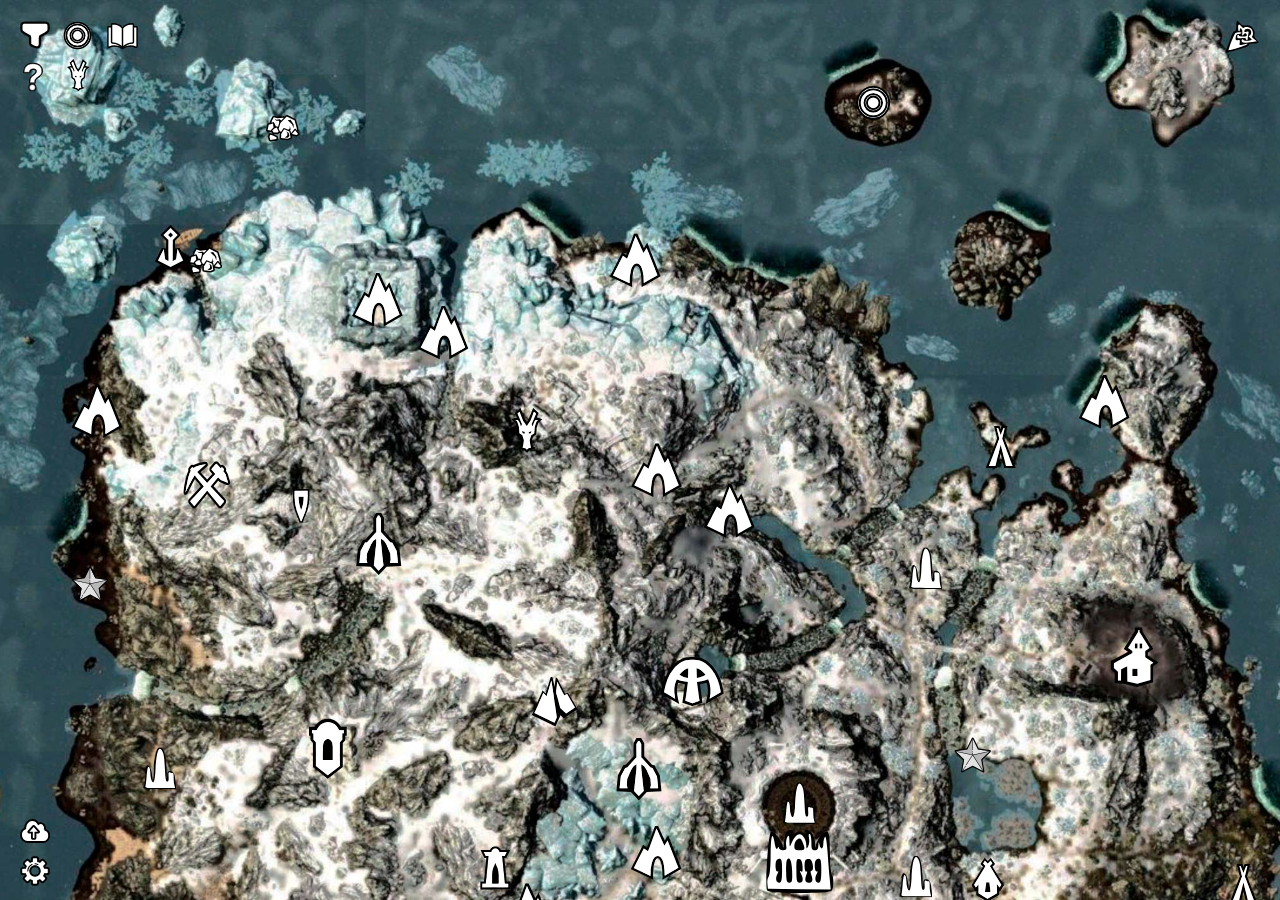
==== commit 22a0a3ea: "u" ====
--- a/solstheim.html
+++ b/solstheim.html
@@ -1,9 +1,14 @@
 <!DOCTYPE html>
-<html lang="en">
+<html lang="ru">
 	<head>
 		<meta charset="UTF-8" />
 		<meta name="viewport" content="width=device-width, initial-scale=1.0" />
 		<title>RFAB map Solstheim</title>
+		<meta
+			name="description"
+			content="Подробная интерактивная карта Skyrim RFAB. RFAB Самая популярная и технически продвинутая сборка модификаций на Skyrim, в корне меняющая и дорабатывающая игровой мир."
+		/>
+		<meta name="keywords" content="Skyrim RFAB" />
 		<link rel="icon" href="image/fvc/map4.svg" type="image/svg+xml" />
 		<link href="style.css" rel="stylesheet" type="text/css" />
 	</head>
@@ -147,9 +152,15 @@
 					</div>
 				</li>
 				<div class="filter-list-wrap filter-list-wrap--bottom">
-					<li class="filter-item filter-item--icon" data-filter-type-sols="priest"><img src="image/ui/priest.svg" /></li>
-					<li class="filter-item filter-item--icon" data-filter-type-sols="set"><img src="image/ui/set.svg" /></li>
-					<li class="filter-item filter-item--icon" data-filter-type-sols="word"><img src="image/ui/word.svg" /></li>
+					<li class="filter-item filter-item--icon" data-filter-type-sols="priest">
+						<img src="image/ui/priest.svg" />
+					</li>
+					<li class="filter-item filter-item--icon" data-filter-type-sols="set">
+						<img src="image/ui/set.svg" />
+					</li>
+					<li class="filter-item filter-item--icon" data-filter-type-sols="word">
+						<img src="image/ui/word.svg" />
+					</li>
 				</div>
 			</ul>
 		</div>
@@ -227,53 +238,79 @@
 							<span><img src="image/ui/bottle.svg" /><span>Превосходки</span></span>
 							<span><img src="image/ui/word.svg" /><span>Крики</span></span>
 							<span><img src="image/ui/lode.svg" /><span>Сталгрим</span></span>
-							<span><img src="image/icon/Standing_Stones_e.svg" style="width: 25px" /><span>Камни</span></span>
+							<span
+								><img src="image/icon/Standing_Stones_e.svg" style="width: 25px" /><span
+									>Камни</span
+								></span
+							>
 							<span><img src="image/ui/book.svg" /><span>Книги</span></span>
 						</div>
 					</li>
 					<li class="modal-question-title">Функции</li>
 					<li class="features-list_items">
-						<q llred>Отметить</q> зачищенные локации - <span white class="underline">двойной щелчок</span> или
+						<q llred>Отметить</q> зачищенные локации -
+						<span white class="underline">двойной щелчок</span> или
 						<span white class="underline">зажатие кнопки</span> мыши.
 					</li>
 					<li class="features-list_items">
-						<q llblue>Копирование</q> заголовка, описания, координат, типа иконки и id через <span white class="underline">контекстное</span> меню
-						локации.
+						<q llblue>Копирование</q> заголовка, описания, координат, типа иконки и id через
+						<span white class="underline">контекстное</span> меню локации.
 					</li>
 					<li class="features-list_items features-list_items--icon-big">
-						<q llblue>Описание</q> всех видов драконов - иконка <img src="image/icon/Dragon.svg" /> (левый верхний угол карты).
+						<q llblue>Описание</q> всех видов драконов - иконка
+						<img src="image/icon/Dragon.svg" /> (левый верхний угол карты).
 					</li>
 					<li class="features-list_items features-list_items--icon-small">
-						<q llblue>Выбор</q> фильтра в меню <img src="image/ui/filterClose.svg" /> (левый верхний угол карты).
+						<q llblue>Выбор</q> фильтра в меню <img src="image/ui/filterClose.svg" /> (левый верхний
+						угол карты).
 					</li>
 					<li class="features-list_items features-list_items--icon-small">
-						<q llgreen>Выбор</q> маршрута в меню <img src="image/icon/circle2.svg" /> (левый верхний угол карты).
-					</li>
-					<li class="features-list_items">
-						<q llgreen>Создание</q> маршрута через <span white class="underline">контекстное</span> меню карты (правая кнопка мышки).
-					</li>
-					<li class="features-list_items">
-						<q llgreen>Удаление</q> выбранного маршрута через <span white class="underline">контекстное</span> меню в списке маршрутов.
-					</li>
-					<li class="features-list_items">
-						<q llgreen>Скачивание</q> файла выбранного маршрута через <span white class="underline">контекстное</span> меню в списке маршрутов.
+						<q llgreen>Выбор</q> маршрута в меню <img src="image/icon/circle2.svg" /> (левый верхний
+						угол карты).
+					</li>
+					<li class="features-list_items">
+						<q llgreen>Создание</q> маршрута через
+						<span white class="underline">контекстное</span> меню карты (правая кнопка мышки).
+					</li>
+					<li class="features-list_items">
+						<q llgreen>Удаление</q> выбранного маршрута через
+						<span white class="underline">контекстное</span> меню в списке маршрутов.
+					</li>
+					<li class="features-list_items">
+						<q llgreen>Скачивание</q> файла выбранного маршрута через
+						<span white class="underline">контекстное</span> меню в списке маршрутов.
 					</li>
 					<li class="features-list_items features-list_items--icon-small">
-						<q llgreen>Загрузка</q> файла маршрута с помощью кнопки <img src="image/ui/drop_zone.svg" /> в нижнем углу карты.
-					</li>
-					<li class="features-list_items">
-						<q red>Удаление</q> <span white class="underline">ВСЕХ</span> маршрутов или <span white class="underline">ВСЕХ</span> отмеченных локаций
+						<q llgreen>Загрузка</q> файла маршрута с помощью кнопки
+						<img src="image/ui/drop_zone.svg" /> в нижнем углу карты.
+					</li>
+					<li class="features-list_items">
+						<q red>Удаление</q> <span white class="underline">ВСЕХ</span> маршрутов или
+						<span white class="underline">ВСЕХ</span> отмеченных локаций
 						<span white class="underline">конкретной</span> карты через настройки.
 					</li>
 					<li class="features-list_items">
-						<span white>Изменить</span> размер интерфейса можно с помощью масштабирования <span white class="underline">страницы браузера</span>.
+						<span white>Изменить</span> размер интерфейса можно с помощью масштабирования
+						<span white class="underline">страницы браузера</span>.
 					</li>
 				</ul>
-				<a class="button-link-video" href="https://youtu.be/_YOT0f5Ll2w" target="_blank" rel="noopener noreferrer">Видео инструкция</a>
+				<a
+					class="button-link-video"
+					href="https://youtu.be/_YOT0f5Ll2w"
+					target="_blank"
+					rel="noopener noreferrer"
+					>Видео инструкция</a
+				>
 				<span class="modal-question-report">
 					<q lred>ВНИМАНИЕ</q>! Если вы обнаружите ошибки локаций, <br />
 					то отправьте сообщение в дискорд "egor1496" или "hate1496".
-					<a class="button-link-video" href="https://youtu.be/_YOT0f5Ll2w?t=84" target="_blank" rel="noopener noreferrer">Инструкция</a>
+					<a
+						class="button-link-video"
+						href="https://youtu.be/_YOT0f5Ll2w?t=84"
+						target="_blank"
+						rel="noopener noreferrer"
+						>Инструкция</a
+					>
 				</span>
 			</div>
 			<div class="modal-question-bg"></div>
@@ -356,23 +393,10 @@
 		<!-- CONTEXT END -->
 
 		<!-- CANVAS START -->
-		<div class="canvas-wrap"><canvas id="canvas" width="1160" height="550" data-type="solstheim"></canvas></div>
+		<div class="canvas-wrap">
+			<canvas id="canvas" width="1160" height="550" data-type="solstheim"></canvas>
+		</div>
 		<!-- CANVAS END -->
-
-		<!-- DONAT START -->
-		<div class="donat">
-			<img src="image/ui/snow.svg" class="icon-donat" />
-			<iframe
-				class="frame close"
-				src="https://yoomoney.ru/quickpay/fundraise/button?billNumber=1kHXGwOMYwE.231116&"
-				width="180"
-				height="50"
-				frameborder="0"
-				allowtransparency="true"
-				scrolling="no"
-			></iframe>
-		</div>
-		<!-- DONAT END -->
 	</body>
 	<script src="libs/jquery.js"></script>
 	<script src="libs/jquery.mousewheel.min.js"></script>
--- a/style.css
+++ b/style.css
@@ -1219,10 +1219,6 @@
 }
 .lightrope li {
   position: relative;
-  /* -webkit-animation-fill-mode: both; */
-          /* animation-fill-mode: both; */
-  /* -webkit-animation-iteration-count: infinite; */
-          /* animation-iteration-count: infinite; */
   list-style: none;
   margin: 0;
   padding: 0;
@@ -1234,34 +1230,14 @@
   display: inline-block;
   background: #00f7a5;
   box-shadow: 0px 2.5px 20px 3px #00f7a5;
-  /* -webkit-animation-name: flash-1; */
-          /* animation-name: flash-1; */
-  /* -webkit-animation-duration: 2s; */
-          /* animation-duration: 2s; */
 }
 .lightrope li:nth-child(2n+1) {
   background: aqua;
   box-shadow: 0px 2.5px 20px 3px rgba(0, 255, 255, 0.5);
-  /* -webkit-animation-name: flash-2; */
-          /* animation-name: flash-2; */
-  /* -webkit-animation-duration: 0.4s; */
-          /* animation-duration: 0.4s; */
 }
 .lightrope li:nth-child(4n+2) {
   background: #f70094;
   box-shadow: 0px 2.5px 20px 3px #f70094;
-  /* -webkit-animation-name: flash-3; */
-          /* animation-name: flash-3; */
-  /* -webkit-animation-duration: 1.1s; */
-          /* animation-duration: 1.1s; */
-}
-.lightrope li:nth-child(odd) {
-  /* -webkit-animation-duration: 1.8s; */
-          /* animation-duration: 1.8s; */
-}
-.lightrope li:nth-child(3n+1) {
-  /* -webkit-animation-duration: 1.4s; */
-          /* animation-duration: 1.4s; */
 }
 .lightrope li:before {
   content: "";
@@ -1290,66 +1266,4 @@
   margin-left: -40px;
 }
 
-@-webkit-keyframes flash-1 {
-  0%, 100% {
-    background: #00f7a5;
-    box-shadow: 0px 2.5px 20px 3px #00f7a5;
-  }
-  50% {
-    background: rgba(0, 247, 165, 0.4);
-    box-shadow: 0px 2.5px 20px 3px rgba(0, 247, 165, 0.2);
-  }
-}
-
-@keyframes flash-1 {
-  0%, 100% {
-    background: #00f7a5;
-    box-shadow: 0px 2.5px 20px 3px #00f7a5;
-  }
-  50% {
-    background: rgba(0, 247, 165, 0.4);
-    box-shadow: 0px 2.5px 20px 3px rgba(0, 247, 165, 0.2);
-  }
-}
-@-webkit-keyframes flash-2 {
-  0%, 100% {
-    background: aqua;
-    box-shadow: 0px 2.5px 20px 3px aqua;
-  }
-  50% {
-    background: rgba(0, 255, 255, 0.4);
-    box-shadow: 0px 2.5px 20px 3px rgba(0, 255, 255, 0.2);
-  }
-}
-@keyframes flash-2 {
-  0%, 100% {
-    background: aqua;
-    box-shadow: 0px 2.5px 20px 3px aqua;
-  }
-  50% {
-    background: rgba(0, 255, 255, 0.4);
-    box-shadow: 0px 2.5px 20px 3px rgba(0, 255, 255, 0.2);
-  }
-}
-@-webkit-keyframes flash-3 {
-  0%, 100% {
-    background: #f70094;
-    box-shadow: 0px 2.5px 20px 3px #f70094;
-  }
-  50% {
-    background: rgba(247, 0, 148, 0.4);
-    box-shadow: 0px 2.5px 20px 3px rgba(247, 0, 148, 0.2);
-  }
-}
-@keyframes flash-3 {
-  0%, 100% {
-    background: #f70094;
-    box-shadow: 0px 2.5px 20px 3px #f70094;
-  }
-  50% {
-    background: rgba(247, 0, 148, 0.4);
-    box-shadow: 0px 2.5px 20px 3px rgba(247, 0, 148, 0.2);
-  }
-}
-
 /* GARlAND END */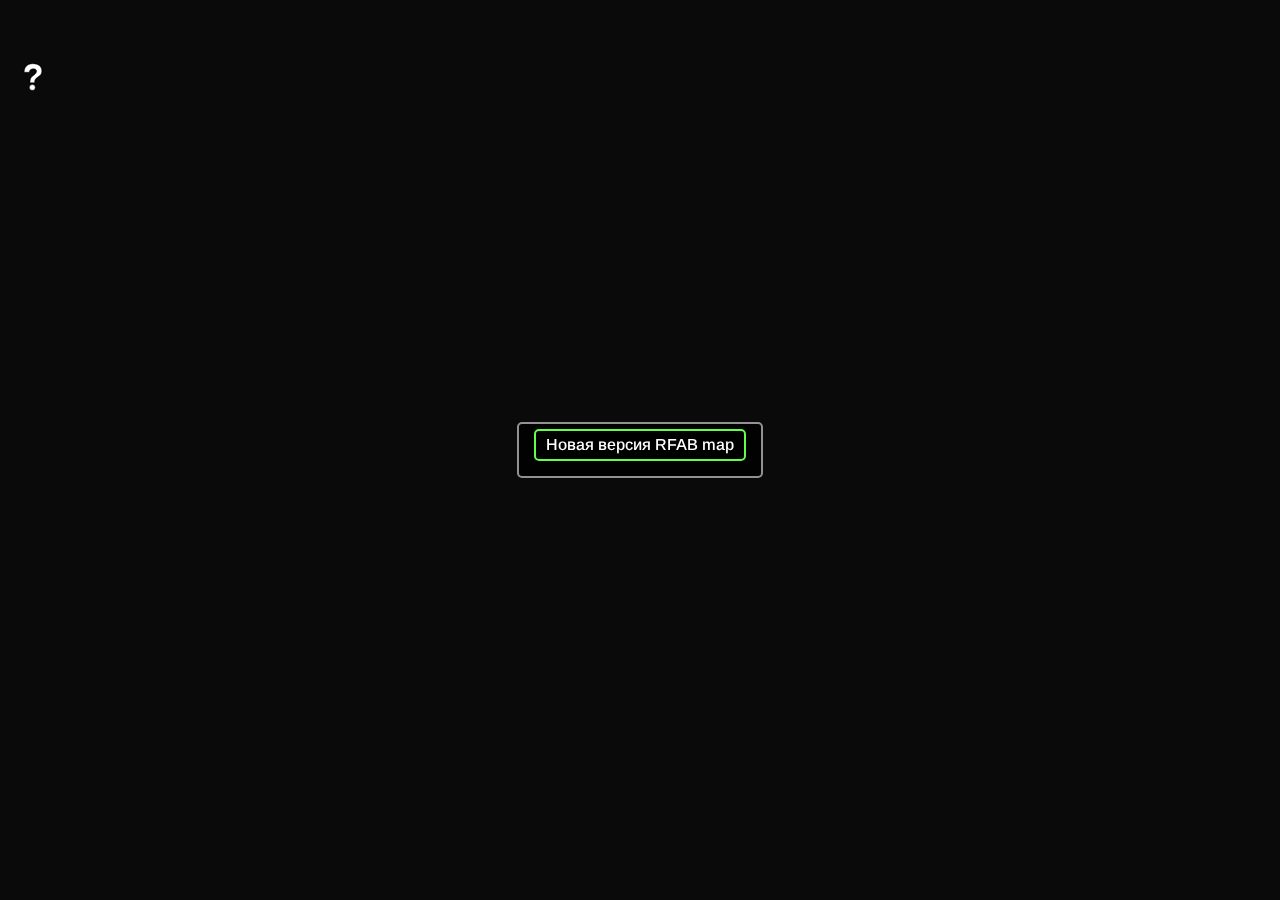
==== commit 0e8a0b52: "ded :)" ====
--- a/solstheim.html
+++ b/solstheim.html
@@ -14,64 +14,64 @@
 	</head>
 	<body>
 		<!-- GARLAND START -->
-		<ul class="lightrope">
-			<li></li>
-			<li></li>
-			<li></li>
-			<li></li>
-			<li></li>
-			<li></li>
-			<li></li>
-			<li></li>
-			<li></li>
-			<li></li>
-			<li></li>
-			<li></li>
-			<li></li>
-			<li></li>
-			<li></li>
-			<li></li>
-			<li></li>
-			<li></li>
-			<li></li>
-			<li></li>
-			<li></li>
-			<li></li>
-			<li></li>
-			<li></li>
-			<li></li>
-			<li></li>
-			<li></li>
-			<li></li>
-			<li></li>
-			<li></li>
-			<li></li>
-			<li></li>
-			<li></li>
-			<li></li>
-			<li></li>
-			<li></li>
-			<li></li>
-			<li></li>
-			<li></li>
-			<li></li>
-			<li></li>
-			<li></li>
-		</ul>
+		<!-- <ul class="lightrope">
+			<li></li>
+			<li></li>
+			<li></li>
+			<li></li>
+			<li></li>
+			<li></li>
+			<li></li>
+			<li></li>
+			<li></li>
+			<li></li>
+			<li></li>
+			<li></li>
+			<li></li>
+			<li></li>
+			<li></li>
+			<li></li>
+			<li></li>
+			<li></li>
+			<li></li>
+			<li></li>
+			<li></li>
+			<li></li>
+			<li></li>
+			<li></li>
+			<li></li>
+			<li></li>
+			<li></li>
+			<li></li>
+			<li></li>
+			<li></li>
+			<li></li>
+			<li></li>
+			<li></li>
+			<li></li>
+			<li></li>
+			<li></li>
+			<li></li>
+			<li></li>
+			<li></li>
+			<li></li>
+			<li></li>
+			<li></li>
+		</ul> -->
 		<!-- GARLAND END -->
 
 		<!-- MAP-LINK START -->
-		<div class="map-link">
+		<!-- <div class="map-link">
 			<a href="index.html">
 				<a href="index.html">
 					<img src="image/ui/To_Skyrim_e.svg" />
 				</a>
 			</a>
-		</div>
+		</div> -->
 		<!-- MAP-LINK END -->
 
 		<!-- FILTER START -->
-		<div class="filter-wrap">
+		<!-- <div class="filter-wrap">
 			<div class="filter-button close">
 				<img src="image/ui/filterClose.svg" class="filter-close-icon" style="display: none" />
 				<img src="image/ui/filterOpen.svg" class="filter-open-icon" style="display: none" />
@@ -93,18 +93,18 @@
 						<div class="filter-item_text">Риклинги</div>
 						<div class="filter-item_lvl"><q lblue>30</q></div>
 					</div>
-					<!-- <div class="filter-item_icon" data-filter-type-sols="rB">
-						<img src="image/ui/skull.svg" />
-					</div> -->
+					 <div class="filter-item_icon" data-filter-type-sols="rB">
+						<img src="image/ui/skull.svg" />
+					</div>
 				</li>
 				<li class="filter-item">
 					<div class="filter-item_inner" data-filter-type-sols="ash">
 						<div class="filter-item_text">Порождения <br />пепла</div>
 						<div class="filter-item_lvl"><q lblue>30</q></div>
 					</div>
-					<!-- <div class="filter-item_icon" data-filter-type-sols="asB">
-						<img src="image/ui/skull.svg" />
-					</div> -->
+				<div class="filter-item_icon" data-filter-type-sols="asB">
+						<img src="image/ui/skull.svg" />
+					</div>
 				</li>
 				<li class="filter-item">
 					<div class="filter-item_inner" data-filter-type-sols="bandit">
@@ -163,21 +163,21 @@
 					</li>
 				</div>
 			</ul>
-		</div>
+		</div> -->
 		<!-- FILTER END -->
 
 		<!-- PATH START -->
-		<div class="path-wrap">
+		<!-- <div class="path-wrap">
 			<div class="path-button close">
 				<img src="image/icon/circle2.svg" class="path-close-icon" style="display: none" />
 				<img src="image/icon/circle2_red.svg" class="path-open-icon" style="display: none" />
 			</div>
 			<ul class="path-list"></ul>
-		</div>
+		</div> -->
 		<!-- PATH END -->
 
 		<!-- BOOKS START -->
-		<div class="books-wrap">
+		<!-- <div class="books-wrap">
 			<div class="books-button close">
 				<img src="image/ui/book.svg" class="books-close-icon" />
 			</div>
@@ -185,11 +185,11 @@
 				<ul class="books-list"></ul>
 				<ul class="books-list-descr"></ul>
 			</div>
-		</div>
+		</div> -->
 		<!-- BOOKS END -->
 
 		<!-- DRAGON START -->
-		<div class="dragon-wrap">
+		<!-- <div class="dragon-wrap">
 			<div class="dragon-button close">
 				<img src="image/icon/Dragon.svg" class="dragon-close-icon" />
 			</div>
@@ -197,11 +197,11 @@
 				<ul class="dragon-list"></ul>
 				<ul class="dragon-list-descr"></ul>
 			</div>
-		</div>
+		</div> -->
 		<!-- DRAGON END -->
 
 		<!-- ADD-PATH START -->
-		<div class="add-path add-path--button">
+		<!-- <div class="add-path add-path--button">
 			<img src="image/ui/drop_zone2.svg" class="icon-add-path" />
 		</div>
 		<div class="add-path add-path--modal">
@@ -216,7 +216,7 @@
 				</div>
 			</div>
 			<div class="add-path_modal_bg"></div>
-		</div>
+		</div> -->
 		<!-- ADD-PATH END -->
 
 		<!-- MODAL-QUESTION START -->
@@ -225,7 +225,7 @@
 		</div>
 		<div class="modal-question close">
 			<div class="modal-question-body">
-				<ul class="features-list">
+				<!-- <ul class="features-list">
 					<li class="features-list_items features-list_items--img">
 						<h2><q llblue>Фильтры</q></h2>
 						<div class="img-wrap">
@@ -293,15 +293,22 @@
 						<span white>Изменить</span> размер интерфейса можно с помощью масштабирования
 						<span white class="underline">страницы браузера</span>.
 					</li>
-				</ul>
-				<a
+				</ul> -->
+				<!-- <a
 					class="button-link-video"
 					href="https://youtu.be/_YOT0f5Ll2w"
 					target="_blank"
 					rel="noopener noreferrer"
 					>Видео инструкция</a
+				> -->
+				<a
+					class="button-link-video"
+					href="https://egor1496.github.io/rfab-map/"
+					target="_blank"
+					rel="noopener noreferrer"
+					>Новая версия RFAB map</a
 				>
-				<span class="modal-question-report">
+				<!-- <span class="modal-question-report">
 					<q lred>ВНИМАНИЕ</q>! Если вы обнаружите ошибки локаций, <br />
 					то отправьте сообщение в дискорд "egor1496" или "hate1496".
 					<a
@@ -311,14 +318,14 @@
 						rel="noopener noreferrer"
 						>Инструкция</a
 					>
-				</span>
+				</span> -->
 			</div>
 			<div class="modal-question-bg"></div>
 		</div>
 		<!-- MODAL-QUESTION END -->
 
 		<!-- SETTINGS START -->
-		<div class="settings scale-icon">
+		<!-- <div class="settings scale-icon">
 			<img src="image/ui/settings.svg" class="icon-settings" />
 		</div>
 		<div class="modal-settings close">
@@ -362,11 +369,11 @@
 				</label>
 			</div>
 			<div class="modal-settings-bg"></div>
-		</div>
+		</div> -->
 		<!-- SETTINGS END -->
 
 		<!-- MODAL-MARKER START -->
-		<div class="modal-marker modal-wrap close">
+		<!-- <div class="modal-marker modal-wrap close">
 			<div class="modal">
 				<div class="title"></div>
 				<div class="description"></div>
@@ -374,33 +381,33 @@
 					<ui class="list-info"> </ui>
 				</div>
 			</div>
-		</div>
+		</div> -->
 		<!-- MODAL-MARKER END -->
 
 		<!-- ACCEPT-MODAL START -->
-		<div class="accept-modal-wrap close">
+		<!-- <div class="accept-modal-wrap close">
 			<div class="accept-modal">
 				<button class="yes">Сохранить</button>
 				<button class="no">Отменить</button>
 			</div>
-		</div>
+		</div> -->
 		<!-- ACCEPT-MODAL END -->
 
 		<!-- CONTEXT START -->
-		<div class="context-wrap">
+		<!-- <div class="context-wrap">
 			<div class="context"></div>
-		</div>
+		</div> -->
 		<!-- CONTEXT END -->
 
 		<!-- CANVAS START -->
-		<div class="canvas-wrap">
+		<!-- <div class="canvas-wrap">
 			<canvas id="canvas" width="1160" height="550" data-type="solstheim"></canvas>
-		</div>
+		</div> -->
 		<!-- CANVAS END -->
 	</body>
-	<script src="libs/jquery.js"></script>
-	<script src="libs/jquery.mousewheel.min.js"></script>
-	<script src="libs/fabric.js"></script>
+	<!-- <script src="libs/jquery.js"></script>
+	<script src="libs/jquery.mousewheel.min.js"></script> -->
+	<!-- <script src="libs/fabric.js"></script>
 
 	<script src="js/stats.js"></script>
 
@@ -428,6 +435,6 @@
 	<script src="js/createPath.js"></script>
 	<script src="js/createMap.js"></script>
 
-	<script src="js/handlerContext.js"></script>
-	<script src="js/ui.js"></script>
+	<script src="js/handlerContext.js"></script> -->
+	<!-- <script src="js/ui.js"></script> -->
 </html>
--- a/style.css
+++ b/style.css
@@ -1074,11 +1074,11 @@
   transition: opacity 0.4s;
 }
 
-.modal-question.close{
+/* .modal-question.close{
   opacity: 0;
   left: -110%;
   transition: opacity 0.4s, left 0s 0.4s;
-}
+} */
 
 .modal-question-body{
   z-index: 40;
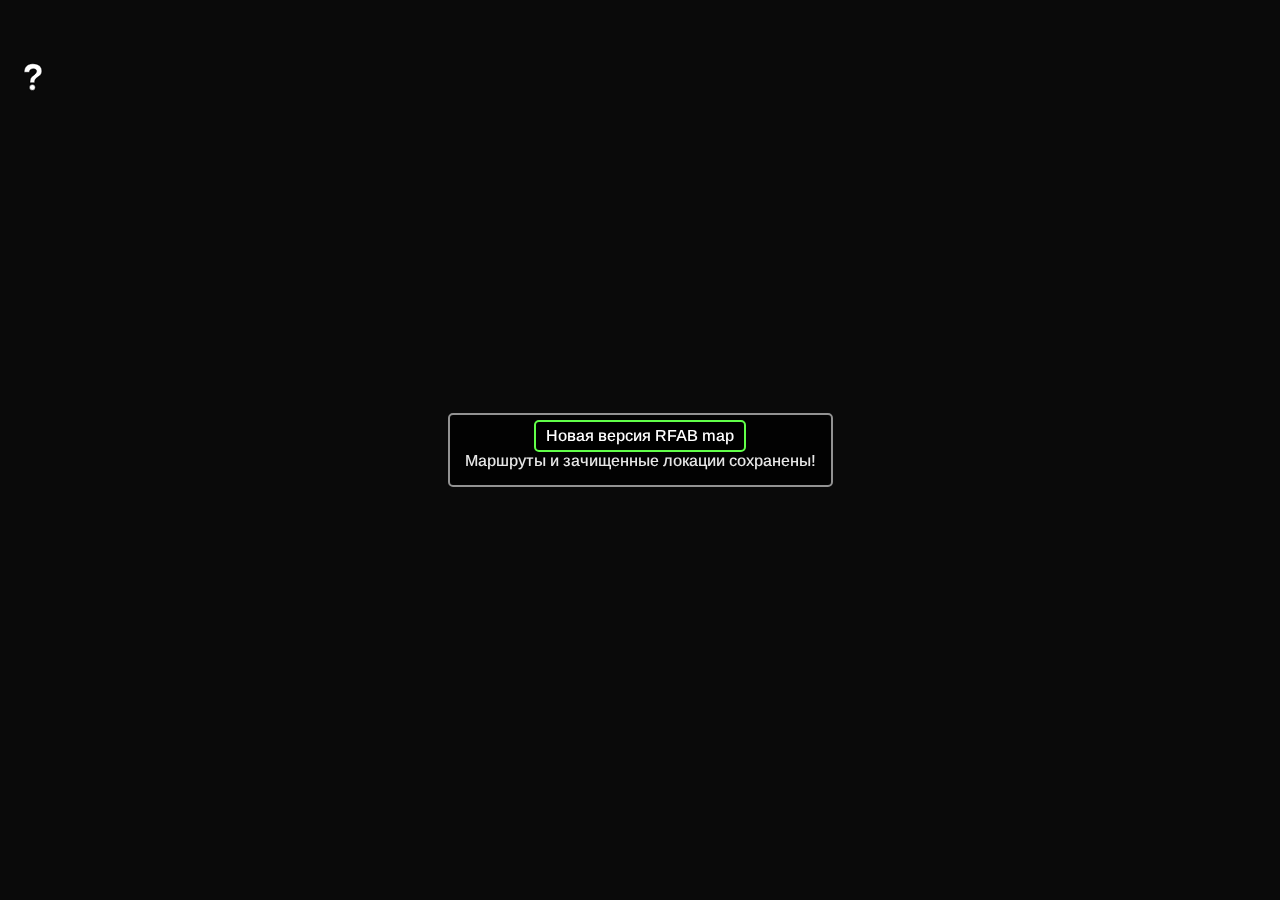
==== commit 056ce6a1: "." ====
--- a/solstheim.html
+++ b/solstheim.html
@@ -308,6 +308,7 @@
 					rel="noopener noreferrer"
 					>Новая версия RFAB map</a
 				>
+				Маршруты и зачищенные локации сохранены!
 				<!-- <span class="modal-question-report">
 					<q lred>ВНИМАНИЕ</q>! Если вы обнаружите ошибки локаций, <br />
 					то отправьте сообщение в дискорд "egor1496" или "hate1496".
